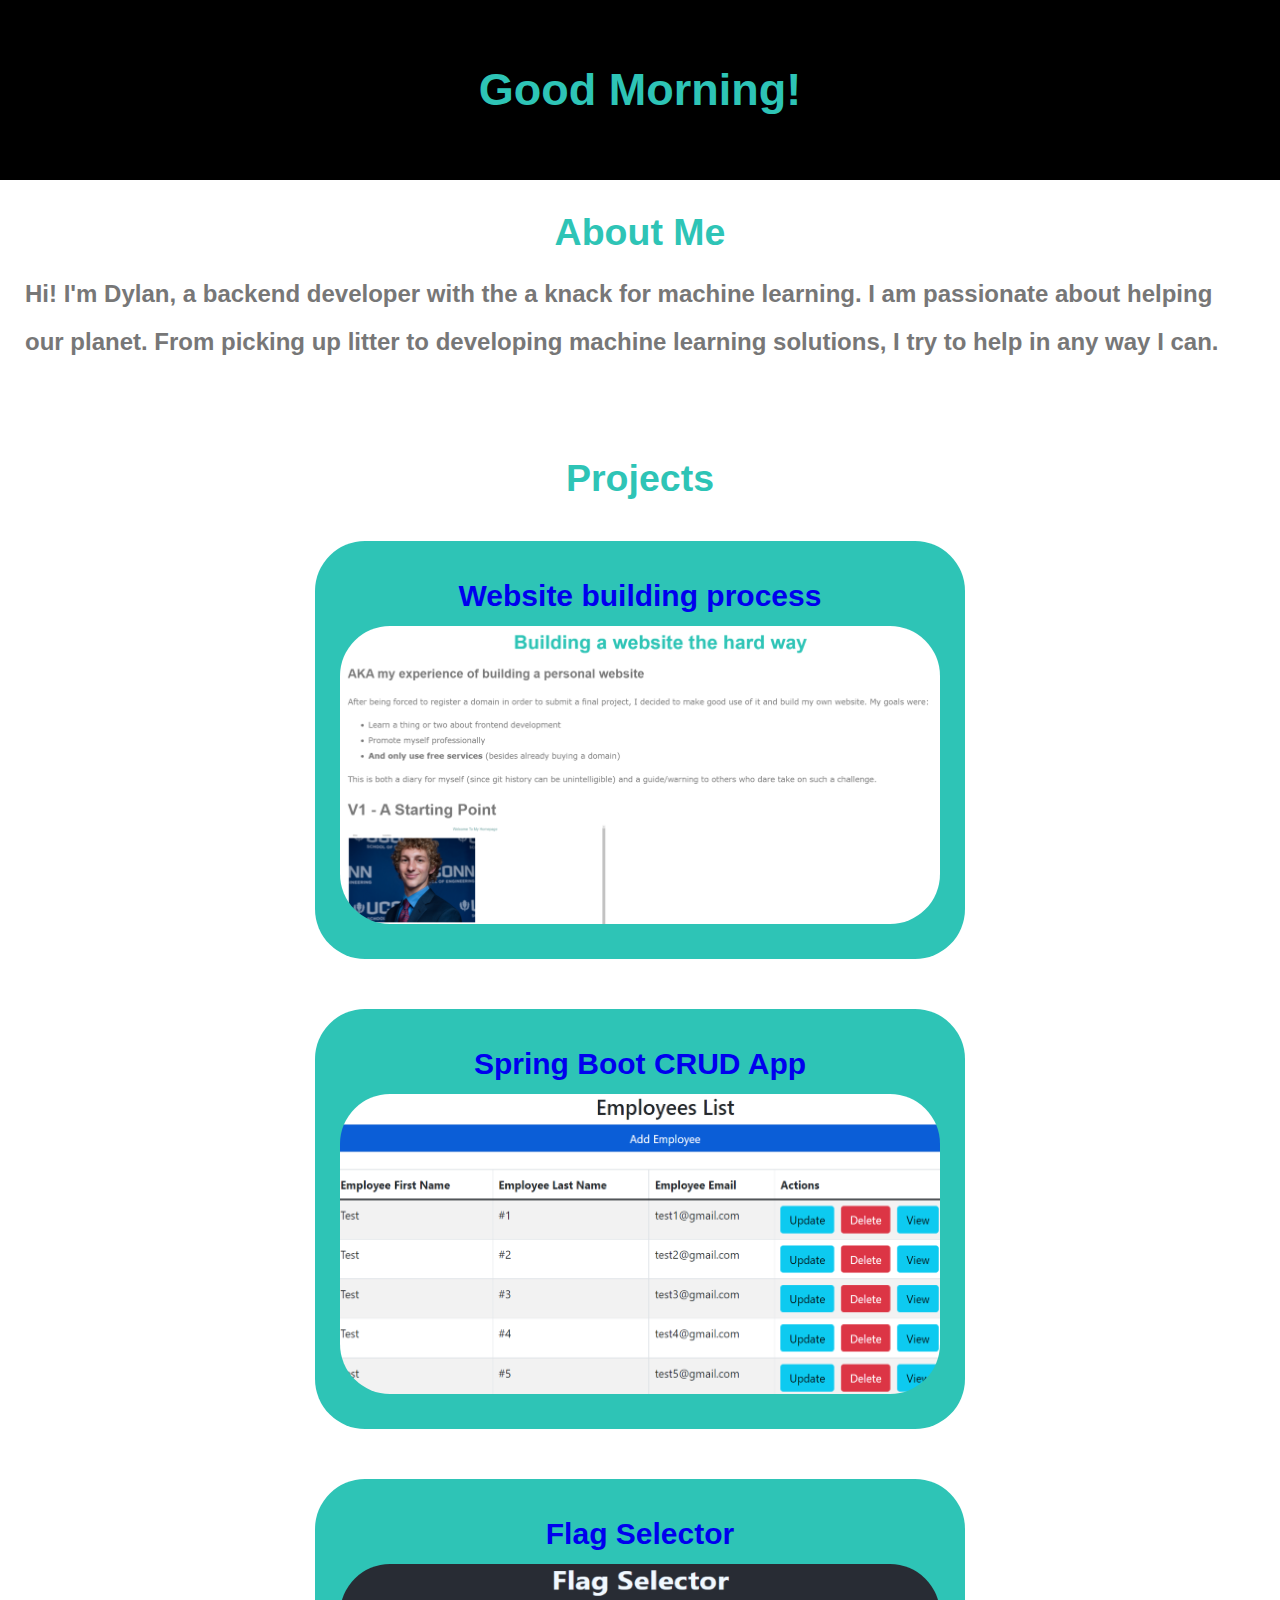
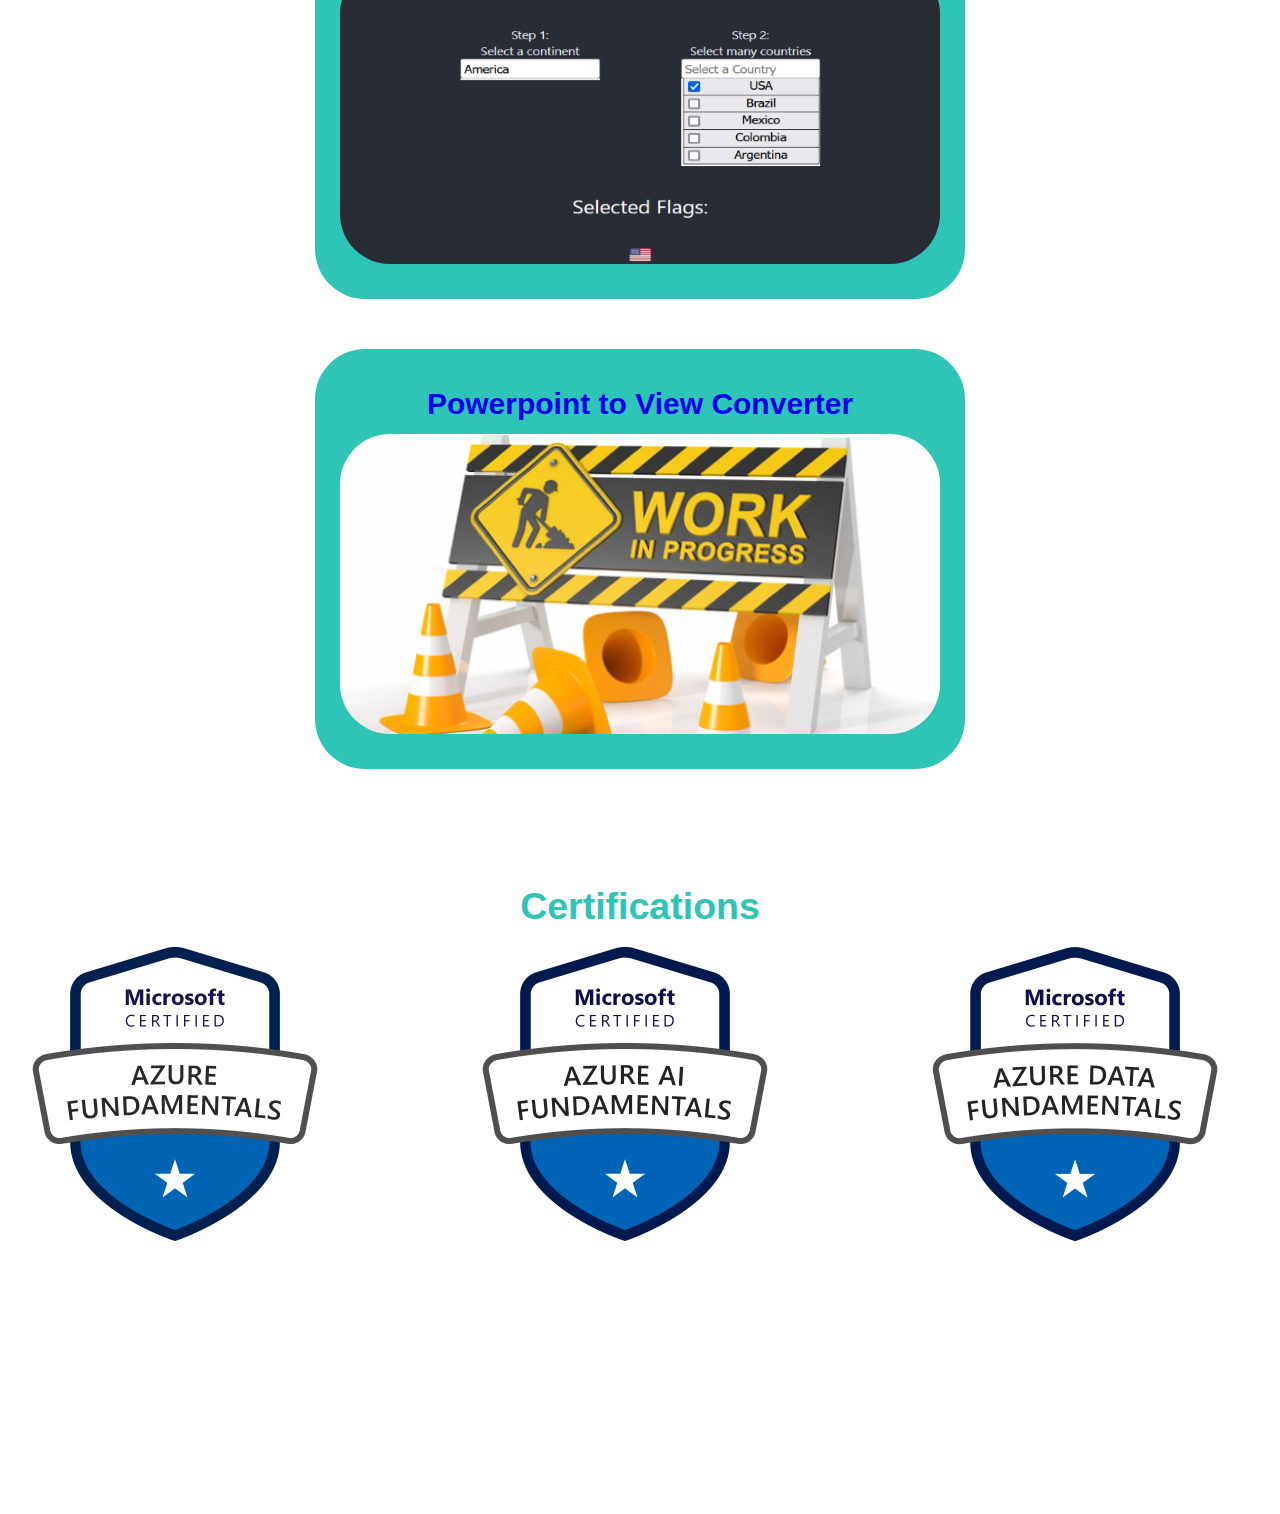
==== docs/index.html @ 5ff2f947 "Big update to v3" ====
<!DOCTYPE html>
<html>
    <head>
        <title>
            Dylan Manchester
        </title>
        <link rel="stylesheet" type="text/css" href="css/style.css">
        <link rel="shortcut icon" type="image/x-icon" href="media/favicon.ico">
    </head>
    <body>
<!-- HEADER -->
        <header id="header">
            <div class="title">
                <a id="home" title="Home" href="index.html">
                    <h1 id="greeting">Welcome!</h1>
                </a>
            </div>
        </header>
        <div id="content">
            <div id="about" class="section">
                <h1>About Me</h1>
                <h4>
                Hi! I'm Dylan, a backend developer with the a knack for machine learning. I am passionate about helping our planet. From picking up litter to developing machine learning solutions, I try to help in any way I can. 
                </h4>
            </div>
            <div id="projects" class="section">
                <h1>Projects</h1>
                <a id="website" class="project" title="Website building process" href="process.html" target="_blank">
                    <h2>Website building process</h2>
                    <img src="media/process.png">
                </a>
                <a id="crud" class="project" title="Spring Boot CRUD App" href="https://crud.dmanchester.info" target="_blank">   
                    <h2>Spring Boot CRUD App</h2>
                    <img src="media/crud.png">
                </a>
                <a id="flag" class="project" title="Flag Selector" href="https://flag.dmanchester.info" target="_blank">
                    <h2>Flag Selector</h2>
                    <img src="media/flag.png">
                </a>
                <a id="pptx" class="project" title="Powerpoint to View Converter" href="https://github.com/dylan-manchester/pptx2video" target="_blank">
                    <h2>Powerpoint to View Converter</h2>
                    <img src="media/wip.png">
                </a>
            </div>
            <div id="certifications" class="section">
                <h1>Certifications</h1>
                <div class="fade">
                    <div class="slide-container">
                        <div class="slide-track">
                            <div class="slide">
                                <img src="media/azure-fundamentals-600x600.png" height="300" width="300">
                            </div>
                            <div class="slide">
                                <img src="media/azure-ai-fundamentals-600x600.png" height="300" width="300">
                            </div>
                            <div class="slide">
                                <img src="media/azure-data-fundamentals-600x600.png" height="300" width="300">
                            </div>
                            <div class="slide">
                                <img src="media/azure-ai-engineer-600x600.png" height="300" width="300">
                            </div>
                            <div class="slide">
                                <img src="media/azure-data-scientist-associate-600x600.png" height="300" width="300">
                            </div>
                            <div class="slide">
                                <img src="media/azure-developer-associate-600x600.png" height="300" width="300">
                            </div>
                        </div>
                    </div>
                </div>
            </div>
        </div>
<!-- FOOTER -->
        <footer>
            <div>
                <h4>Last Updated on 3/22/2022</h4>
            </div>
            <div id="connect">
                <h2>Connect</h2>
                <div id="social">
                    <a class="social" title="Github" href="https://github.com/dylan-manchester" target="_blank">
                        <img class="social-img" src="media/github.png">
                    </a>
                    <a class="social" title="Resume" href="https://github.com/dylan-manchester/resume/raw/main/DylanManchester_Resume.pdf" target="_blank">
                        <img class="social-img" src="media/resume.png">
                    </a>
                    <a class="social" title="Linkedin" href="https://www.linkedin.com/in/dylan-manchester-hcl/" target="_blank"> 
                        <img class="social-img" src="media/linkedin.png">
                    </a>
                </div>
            </div>
        </footer>
    </body>
</html>
<script src="js/time.js"></script>
<script src="js/scroll.js"></script>
---- docs/css/style.css ----
:root{
  /* Color Scheme */
    --primary-color: #2ec4b6;
    
    --secondary-color: #000;
    
    --terciary-color: #ffbf69;
    --terciary-hover-color: #ffffff;
    --terciary-active-color: #ff9f1c;
    
    --background-color: #fff;
        
    --text-color: #777;
    
  /* Dynamic Sizing */
    --header-size: 20vmin;
    --footer-size: 30vmin;
    
    --slide-track: calc( 6 * 450px )
}

.red_bg{
    background-color: red;
}
h1{
    font-size:2.5em;
    color: var(--primary-color);
    text-align: center;
}
h2{font-size:2em}
h3{font-size:1.8em}
h4{font-size:1.6em}
h5{font-size:1.4em}
h6{font-size:1.2em}

h1,h2,h3,h4,h5,h6 {
    font-family: "Lato", sans-serif;
    margin: 0;
	padding: 0;
	border: 0;
}


body, html {
    color: var(--text-color);
    background-color: var(--background-color);
    line-height: 2;
    font-family:Verdana,sans-serif;
    font-size:15px;
    margin: 0;
    padding: 0;
}
/* Header */
header{
    top: 0;
    margin: 0;
    width: 100%;
    height: var(--header-size);
    position: fixed;
    background: var(--secondary-color);
    z-index: 100;
    transition: all 2s ease;
}

header.hide{
    top: calc( -1 * var(--header-size) );
}

.title{
    height: 100%;
    display:flex;
    justify-content:center;
    align-items:center;
}

#home {
    text-decoration: none;
}

#greeting {
    font-size: calc( var(--header-size) / 4 )
}

/* Navigation Bar */
#navbar {
    height: 40px;
}
.link{
    margin-top: 10px;
    margin-left: 25px;
    padding: 10px;
    border-radius: 1000px;
    text-decoration: none;
    color: var(--primary-color);
    background-color: var(--secondary-color);
}
.link:visted {
    color: var(--primary-color);
    background-color: var(--secondary-color);
}
.link:hover {
    text-decoration: none;
    color: var(--terciary-hover-color);
    font: bold;
    background-color: var(--terciary-color);
}
.link:active {
    background-color: var(--terciary-active-color);
}

/* Content */
#content{
    position: relative;
    top: var(--header-size);
    margin-bottom: calc( var(--header-size) + var(--footer-size) );
    background-color: var(--background-color);
    margin-left: 25px;
    margin-right: 25px;
}

.section {
    margin-top: 15px;
    margin-bottom: 60px;
}

.headshot{
    border-radius: 50%;
}

/* Certification Section */
@keyframes slide {
  0% {
    transform: translate3d(100vw, 0, 0);
  }

  100% {
    transform: translate3d(-100%, 0, 0);
  }
}


.slide-container {
	background: white;
	height: 300px;
	margin: auto;
	overflow:hidden;
	position: relative;
    width: 100%;
}
.slide-track {
    animation: slide 40s linear infinite;
    display: flex;
    width: var(--slide-track);
}
.slide-track:hover {
    animation-play-state: paused;
}

.slide {
    height: 300px;
    width: 300px;
    margin-right: 150px;
}

/* Projects Section */

#projects {
    width:100%;
    text-align: center;
    display: inline-block;
    align-content: center;
    flex-direction: row;
}

.project{
    flex: .5;
    display: inline-block;
    text-decoration: none;
    text-align: center;
    background-color: var(--primary-color);
    padding: 25px;
    border-radius: 50px;
    margin: 25px;
}

.project img{
    border-radius: 50px;
}



/* Footer */
footer{
    background: var(--secondary-color);
    position: fixed;
    margin: 0;
    bottom: 0;
    height: var(--footer-size);
    width: 100%;
    z-index: -100;
    color: var(--background-color)
}

#connect {
    text-align: center;
}

.social {
    margin-left: 50px;
    margin-right: 50px;
    text-decoration: none;
}

.social img {
    height: calc( var(--footer-size) / 3);
}
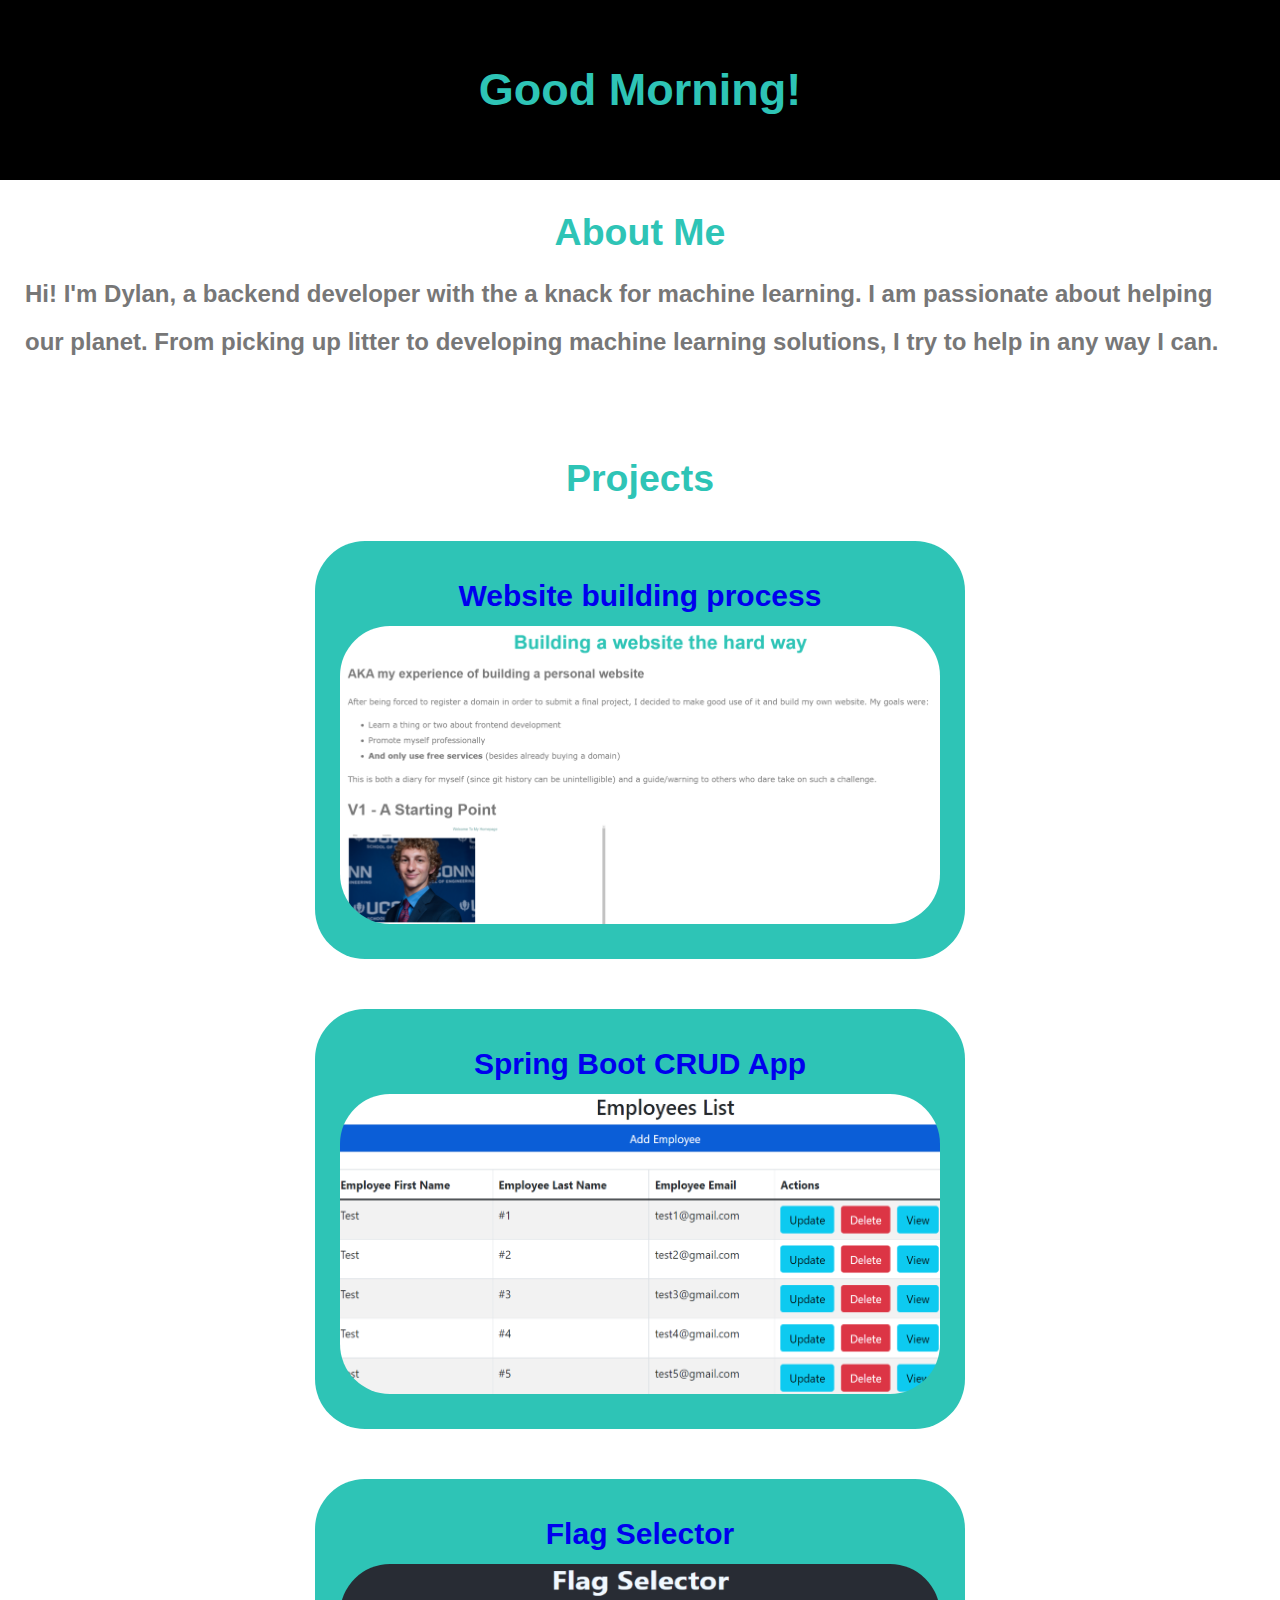
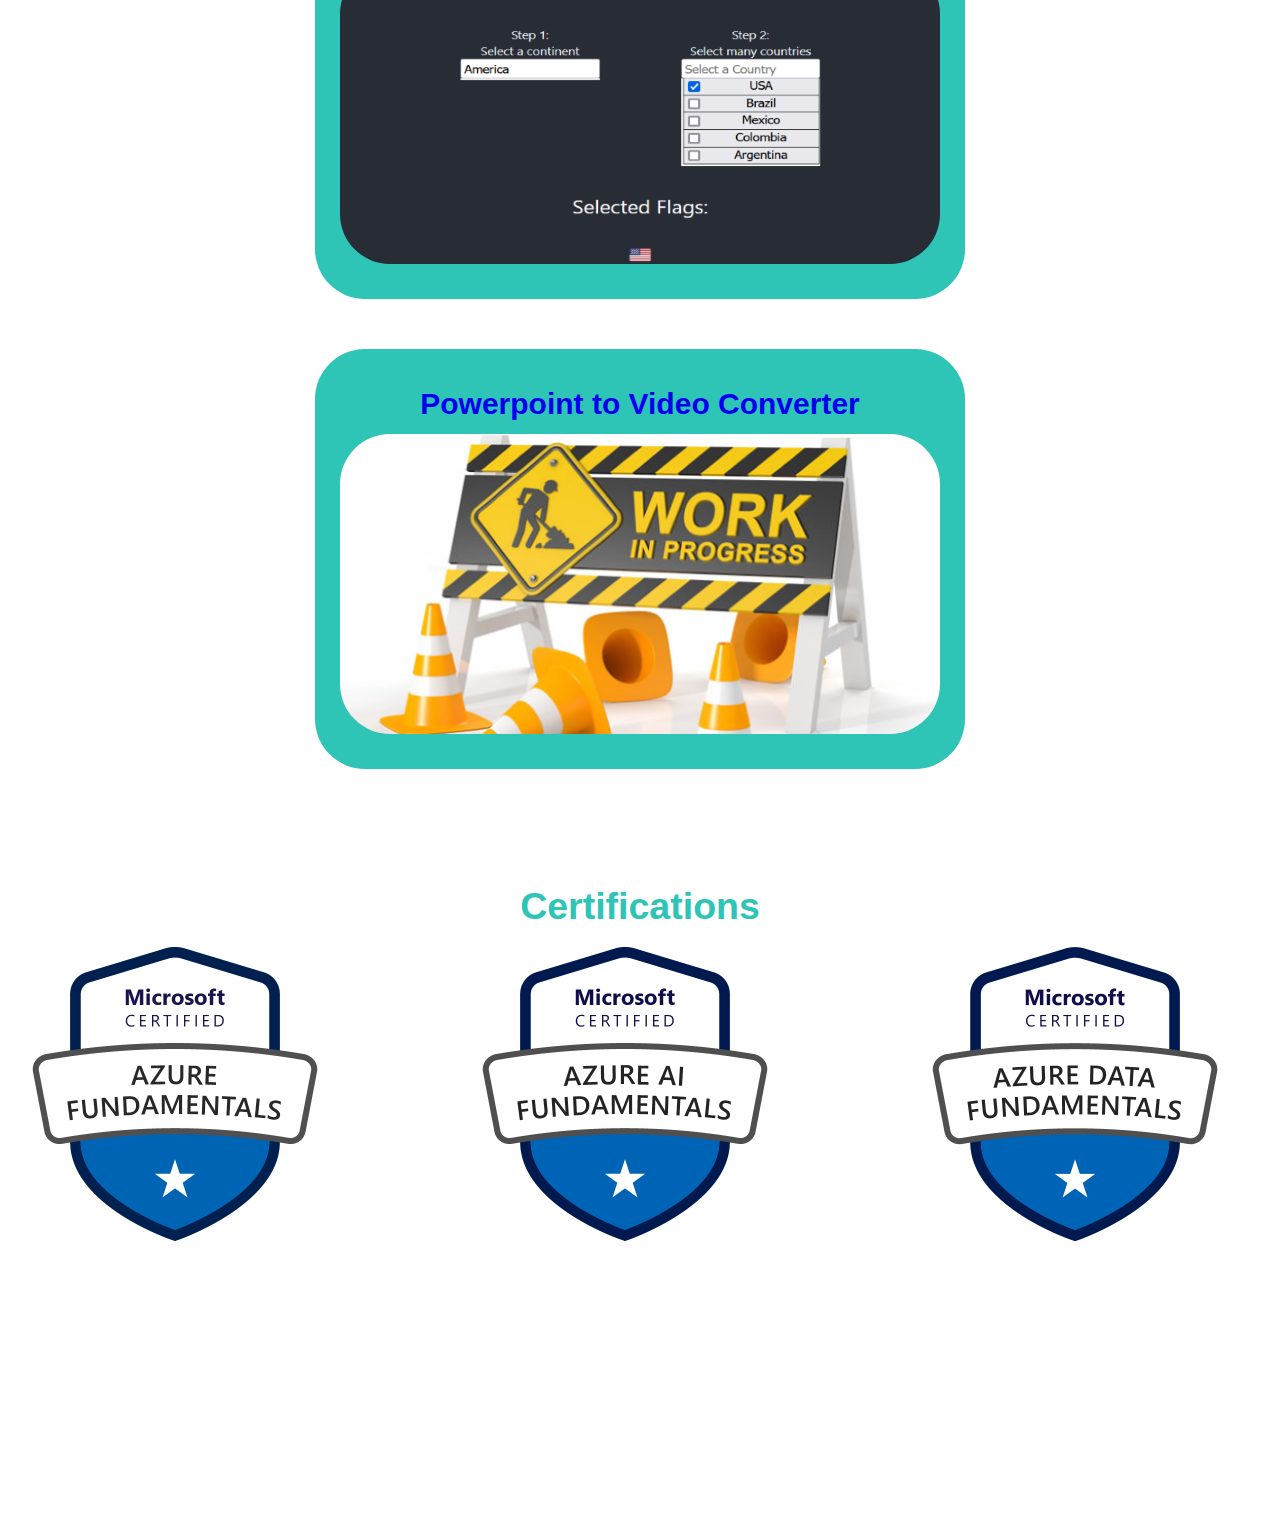
==== commit 41cded3e: "Typo corrections" ====
--- a/docs/index.html
+++ b/docs/index.html
@@ -37,8 +37,8 @@
                     <h2>Flag Selector</h2>
                     <img src="media/flag.png">
                 </a>
-                <a id="pptx" class="project" title="Powerpoint to View Converter" href="https://github.com/dylan-manchester/pptx2video" target="_blank">
-                    <h2>Powerpoint to View Converter</h2>
+                <a id="pptx" class="project" title="Powerpoint to Video Converter" href="https://github.com/dylan-manchester/pptx2video" target="_blank">
+                    <h2>Powerpoint to Video Converter</h2>
                     <img src="media/wip.png">
                 </a>
             </div>
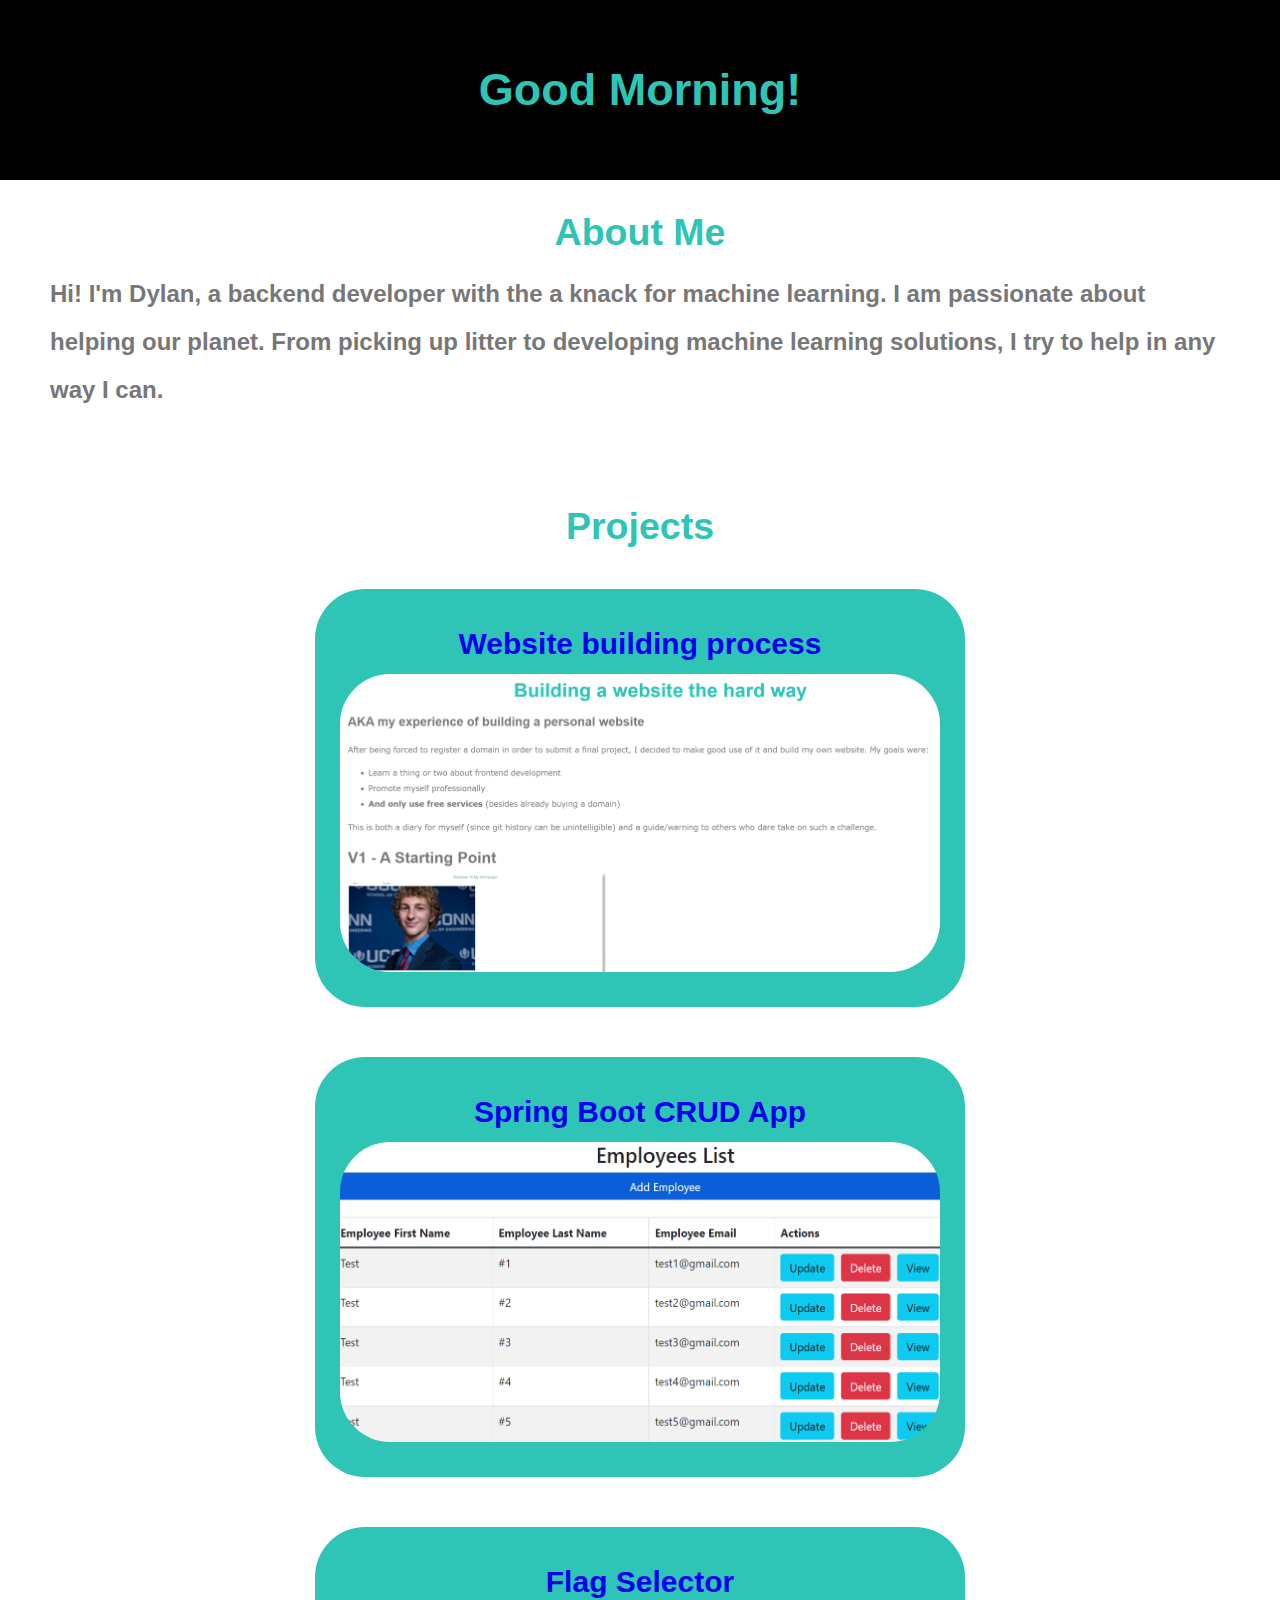
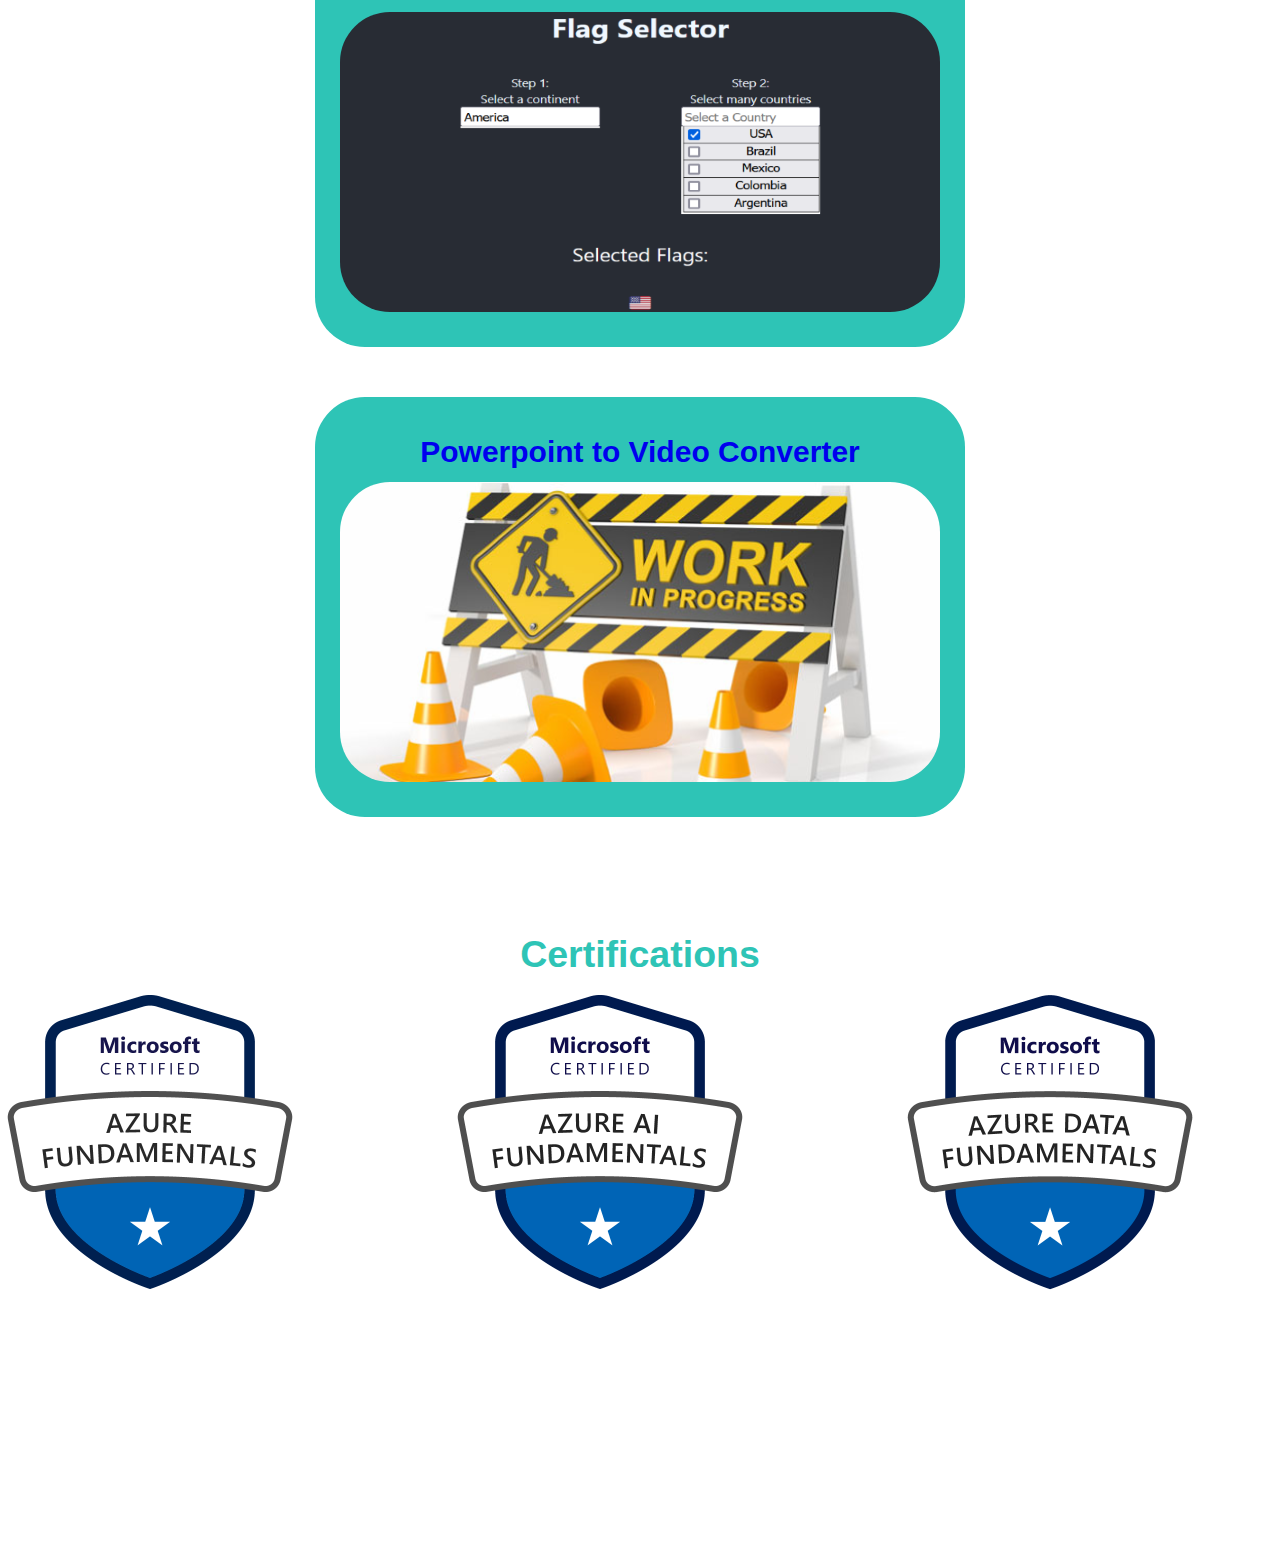
==== commit 13bc7f05: "Removed links to AWS and added process v3" ====
--- a/docs/index.html
+++ b/docs/index.html
@@ -29,11 +29,11 @@
                     <h2>Website building process</h2>
                     <img src="media/process.png">
                 </a>
-                <a id="crud" class="project" title="Spring Boot CRUD App" href="https://crud.dmanchester.info" target="_blank">   
+                <a id="crud" class="project" title="Spring Boot CRUD App" href="https://github.com/dylan-manchester/assignments" target="_blank">   
                     <h2>Spring Boot CRUD App</h2>
                     <img src="media/crud.png">
                 </a>
-                <a id="flag" class="project" title="Flag Selector" href="https://flag.dmanchester.info" target="_blank">
+                <a id="flag" class="project" title="Flag Selector" href="https://github.com/dylan-manchester/assignments" target="_blank">
                     <h2>Flag Selector</h2>
                     <img src="media/flag.png">
                 </a>
@@ -73,7 +73,7 @@
 <!-- FOOTER -->
         <footer>
             <div>
-                <h4>Last Updated on 3/22/2022</h4>
+                <h4>Last Updated on 04/13/2022</h4>
             </div>
             <div id="connect">
                 <h2>Connect</h2>
@@ -84,7 +84,7 @@
                     <a class="social" title="Resume" href="https://github.com/dylan-manchester/resume/raw/main/DylanManchester_Resume.pdf" target="_blank">
                         <img class="social-img" src="media/resume.png">
                     </a>
-                    <a class="social" title="Linkedin" href="https://www.linkedin.com/in/dylan-manchester-hcl/" target="_blank"> 
+                    <a class="social" title="Linkedin" href="https://www.linkedin.com/in/dylan-manchester/" target="_blank"> 
                         <img class="social-img" src="media/linkedin.png">
                     </a>
                 </div>
--- a/docs/css/style.css
+++ b/docs/css/style.css
@@ -114,8 +114,11 @@
     top: var(--header-size);
     margin-bottom: calc( var(--header-size) + var(--footer-size) );
     background-color: var(--background-color);
-    margin-left: 25px;
-    margin-right: 25px;
+}
+
+#about {
+    margin-left: 50px;
+    margin-right: 50px;
 }
 
 .section {
@@ -193,8 +196,8 @@
 footer{
     background: var(--secondary-color);
     position: fixed;
-    margin: 0;
     bottom: 0;
+    margin: 0;
     height: var(--footer-size);
     width: 100%;
     z-index: -100;
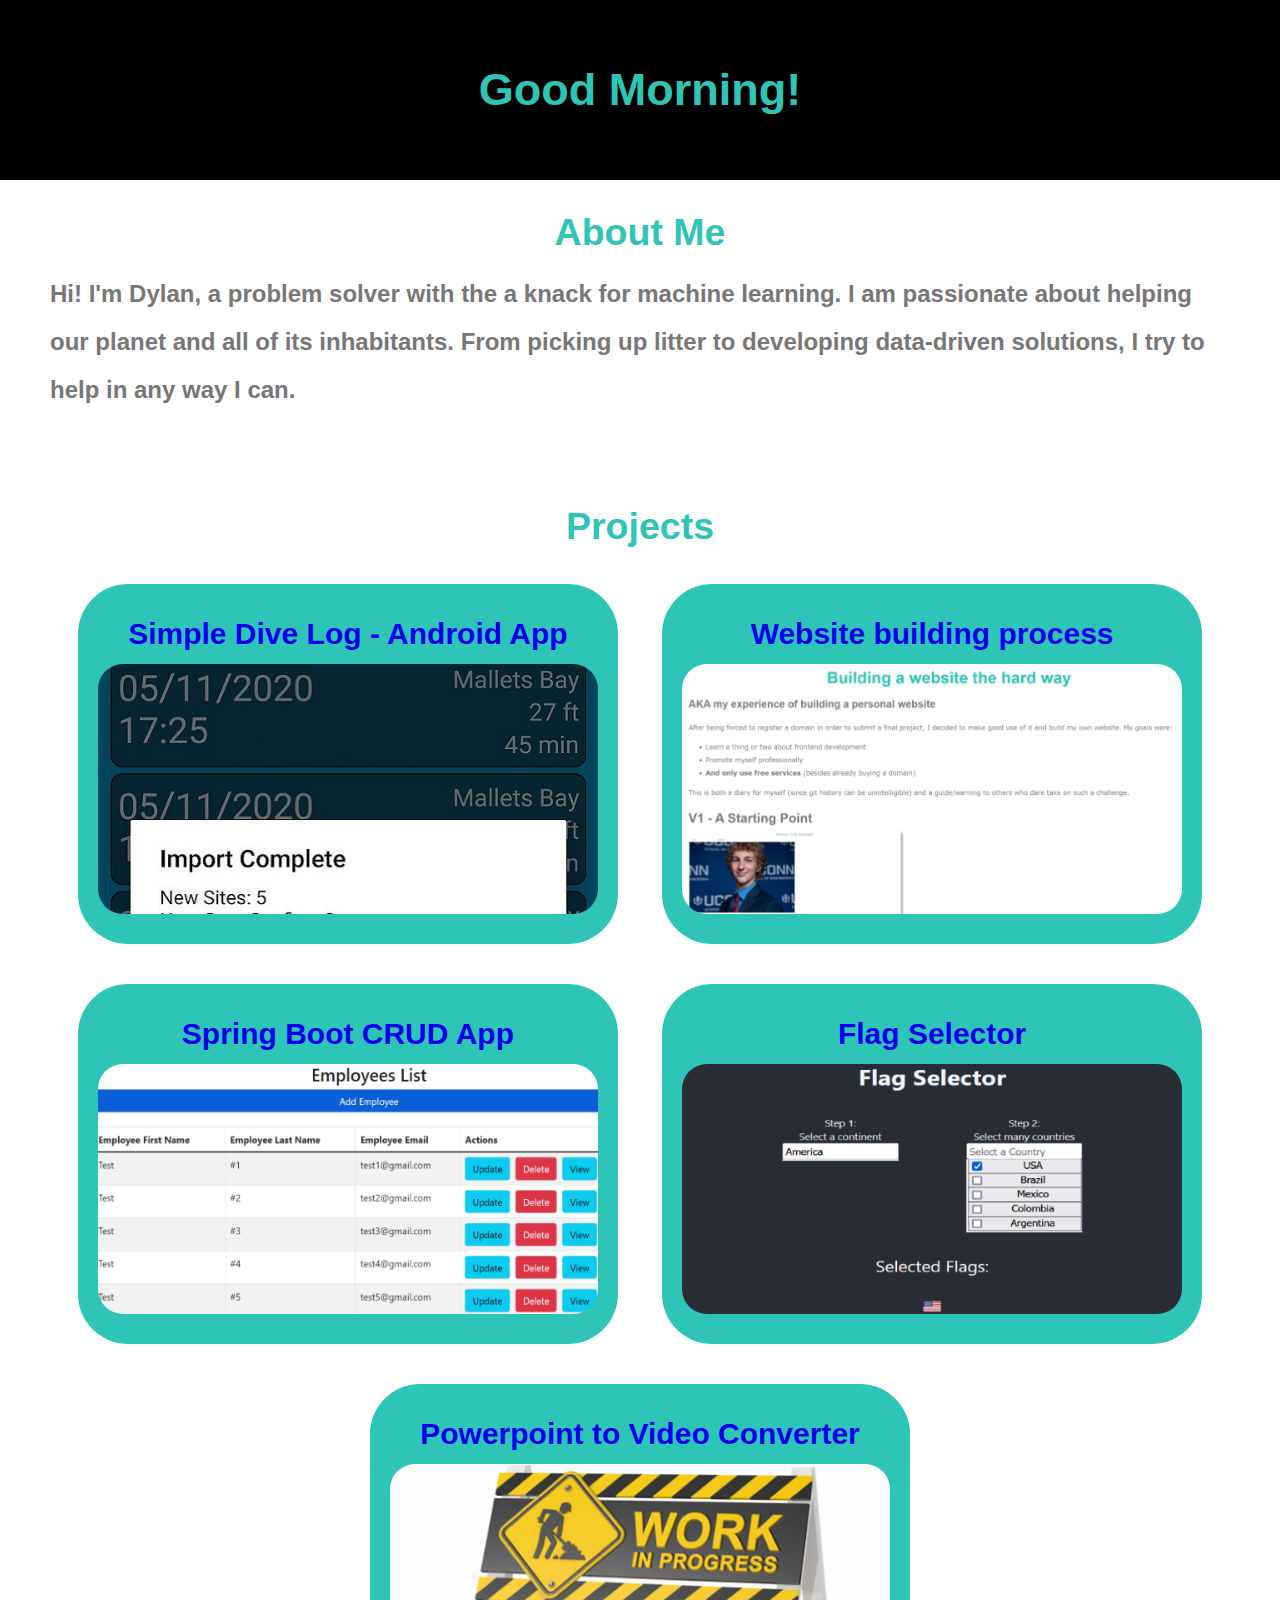
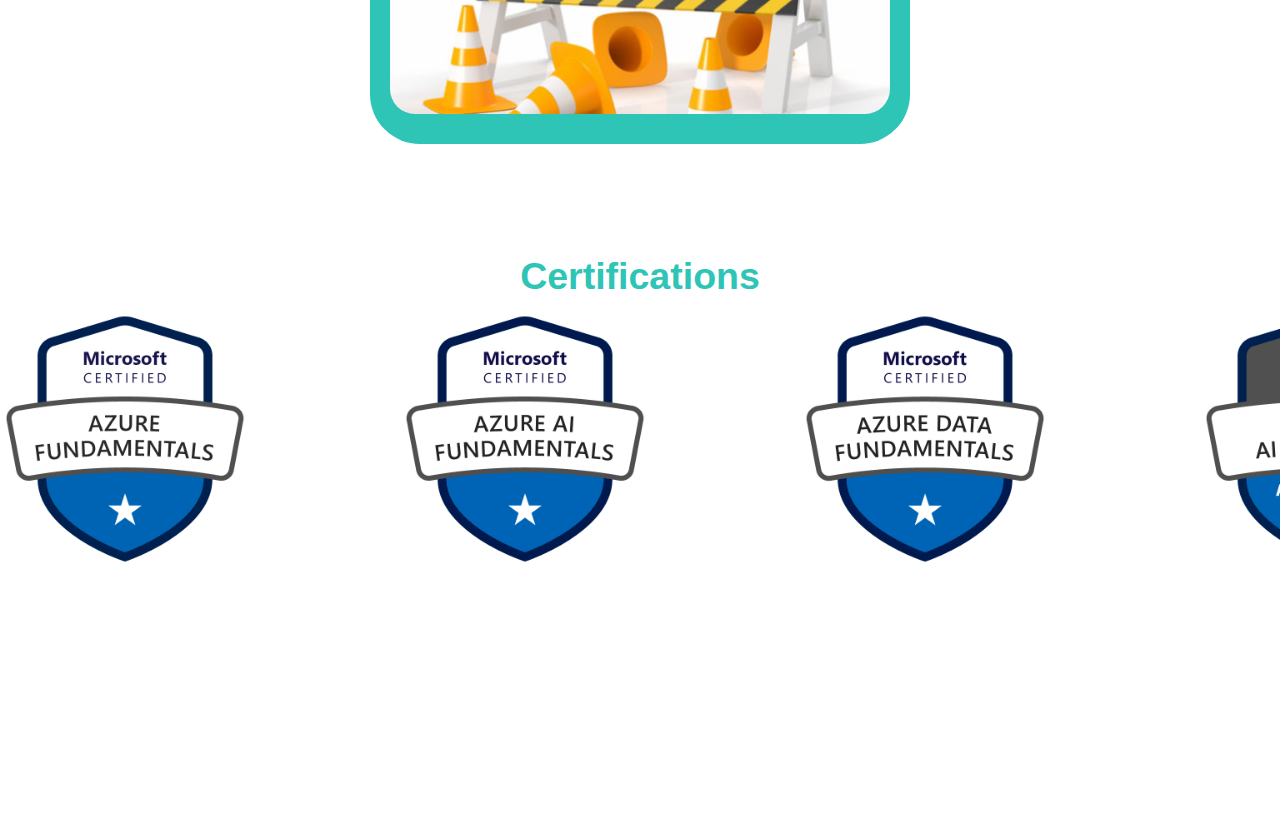
==== commit 77ec422d: "Added Simple Dive Log to Projects" ====
--- a/docs/index.html
+++ b/docs/index.html
@@ -20,11 +20,15 @@
             <div id="about" class="section">
                 <h1>About Me</h1>
                 <h4>
-                Hi! I'm Dylan, a backend developer with the a knack for machine learning. I am passionate about helping our planet. From picking up litter to developing machine learning solutions, I try to help in any way I can. 
+                Hi! I'm Dylan, a problem solver with the a knack for machine learning. I am passionate about helping our planet and all of its inhabitants. From picking up litter to developing data-driven solutions, I try to help in any way I can. 
                 </h4>
             </div>
             <div id="projects" class="section">
                 <h1>Projects</h1>
+                <a id="website" class="project" title="Simple Dive Log - Android App" href="https://play.google.com/store/apps/details?id=com.datamanapps.simpledivelog" target="_blank">
+                    <h2>Simple Dive Log - Android App</h2>
+                    <img src="media/simple-dive-log.jpg">
+                </a>
                 <a id="website" class="project" title="Website building process" href="process.html" target="_blank">
                     <h2>Website building process</h2>
                     <img src="media/process.png">
@@ -48,22 +52,22 @@
                     <div class="slide-container">
                         <div class="slide-track">
                             <div class="slide">
-                                <img src="media/azure-fundamentals-600x600.png" height="300" width="300">
+                                <img src="media/azure-fundamentals-600x600.png" height="250" width="250">
                             </div>
                             <div class="slide">
-                                <img src="media/azure-ai-fundamentals-600x600.png" height="300" width="300">
+                                <img src="media/azure-ai-fundamentals-600x600.png" height="250" width="250">
                             </div>
                             <div class="slide">
-                                <img src="media/azure-data-fundamentals-600x600.png" height="300" width="300">
+                                <img src="media/azure-data-fundamentals-600x600.png" height="250" width="250">
                             </div>
                             <div class="slide">
-                                <img src="media/azure-ai-engineer-600x600.png" height="300" width="300">
+                                <img src="media/azure-ai-engineer-600x600.png" height="250" width="250">
                             </div>
                             <div class="slide">
-                                <img src="media/azure-data-scientist-associate-600x600.png" height="300" width="300">
+                                <img src="media/azure-data-scientist-associate-600x600.png" height="250" width="250">
                             </div>
                             <div class="slide">
-                                <img src="media/azure-developer-associate-600x600.png" height="300" width="300">
+                                <img src="media/azure-developer-associate-600x600.png" height="250" width="250">
                             </div>
                         </div>
                     </div>
@@ -73,10 +77,10 @@
 <!-- FOOTER -->
         <footer>
             <div>
-                <h4>Last Updated on 04/13/2022</h4>
+                <h6>Last Updated on 04/13/2022</h6>
             </div>
             <div id="connect">
-                <h2>Connect</h2>
+                <h3>Connect</h3>
                 <div id="social">
                     <a class="social" title="Github" href="https://github.com/dylan-manchester" target="_blank">
                         <img class="social-img" src="media/github.png">
--- a/docs/css/style.css
+++ b/docs/css/style.css
@@ -16,7 +16,7 @@
     --header-size: 20vmin;
     --footer-size: 30vmin;
     
-    --slide-track: calc( 6 * 450px )
+    --slide-track: calc( 6 * 400px )
 }
 
 .red_bg{
@@ -144,7 +144,7 @@
 
 .slide-container {
 	background: white;
-	height: 300px;
+	height: 250px;
 	margin: auto;
 	overflow:hidden;
 	position: relative;
@@ -160,8 +160,8 @@
 }
 
 .slide {
-    height: 300px;
-    width: 300px;
+    height: 250px;
+    width: 250px;
     margin-right: 150px;
 }
 
@@ -181,13 +181,15 @@
     text-decoration: none;
     text-align: center;
     background-color: var(--primary-color);
-    padding: 25px;
+    padding: 20px;
     border-radius: 50px;
-    margin: 25px;
+    margin: 20px;
 }
 
 .project img{
-    border-radius: 50px;
+    height: 250px;
+    width: 500px;
+    border-radius: 25px;
 }
 
 
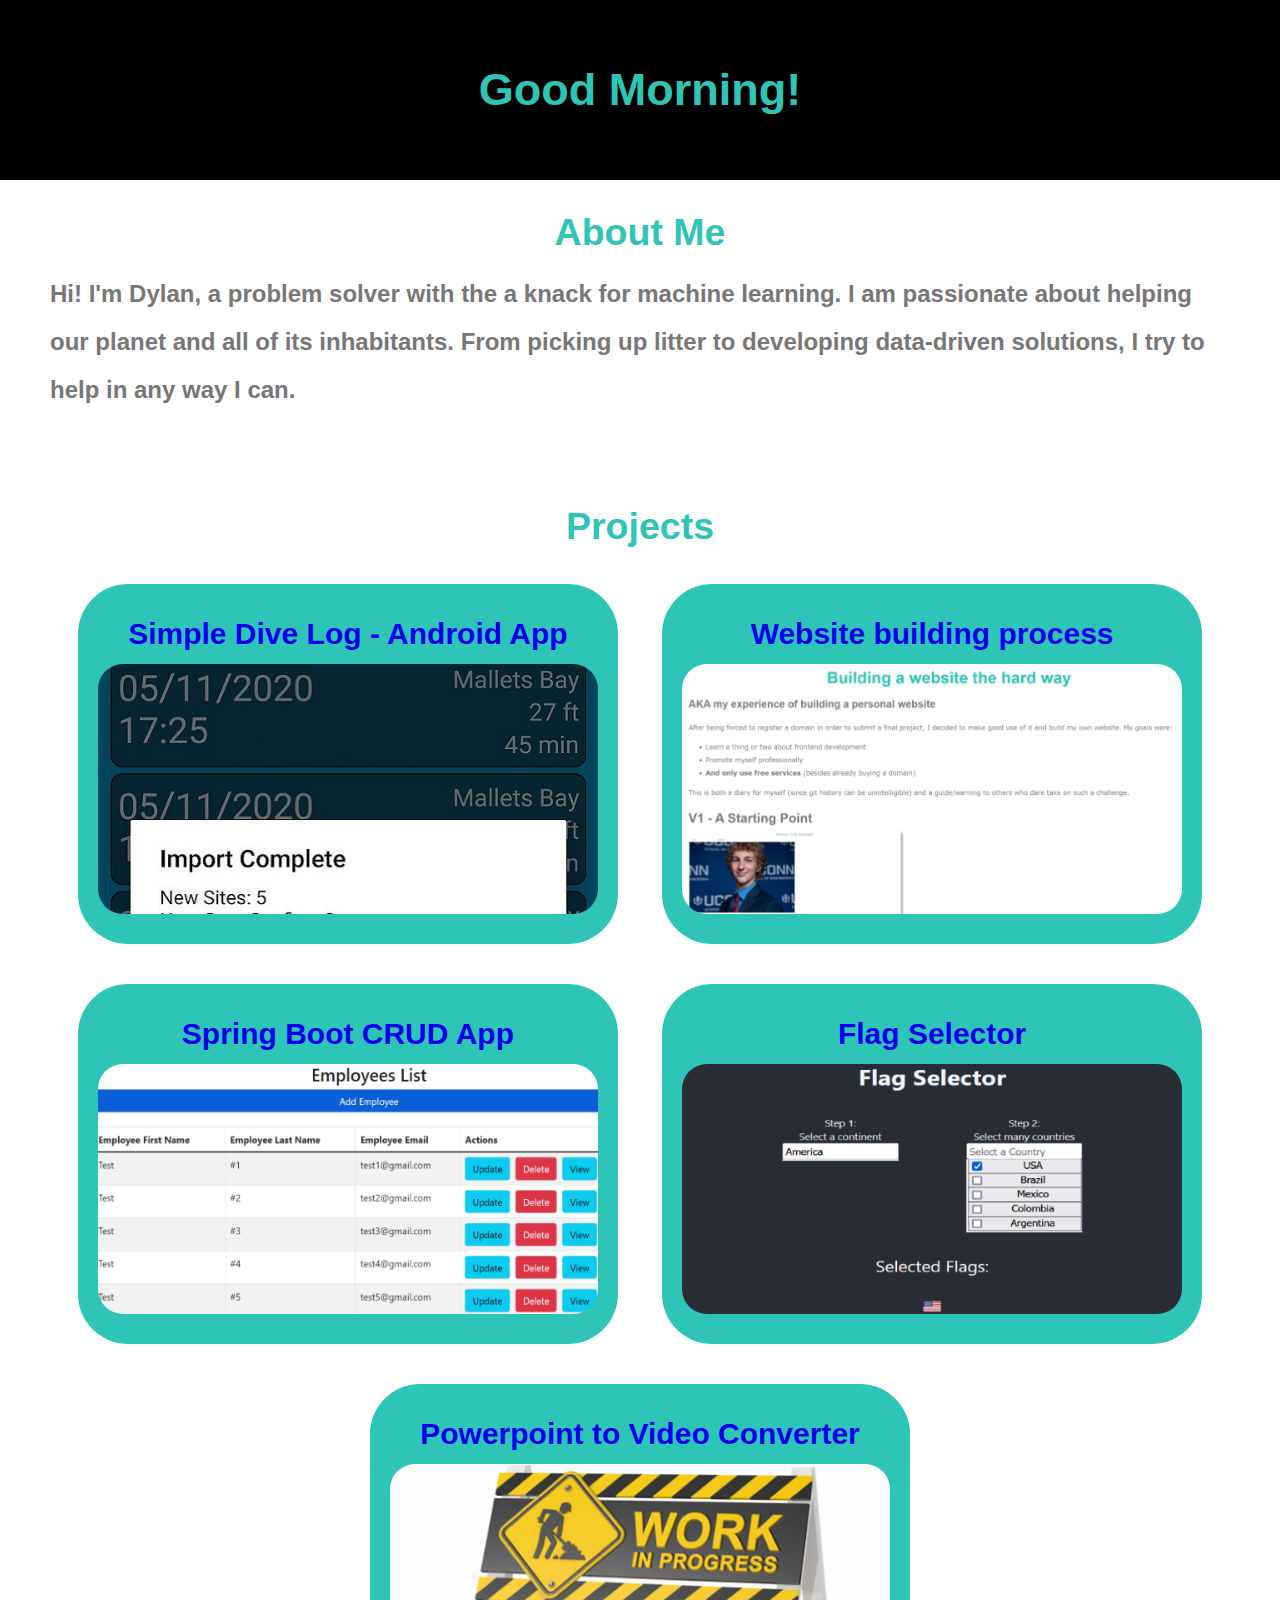
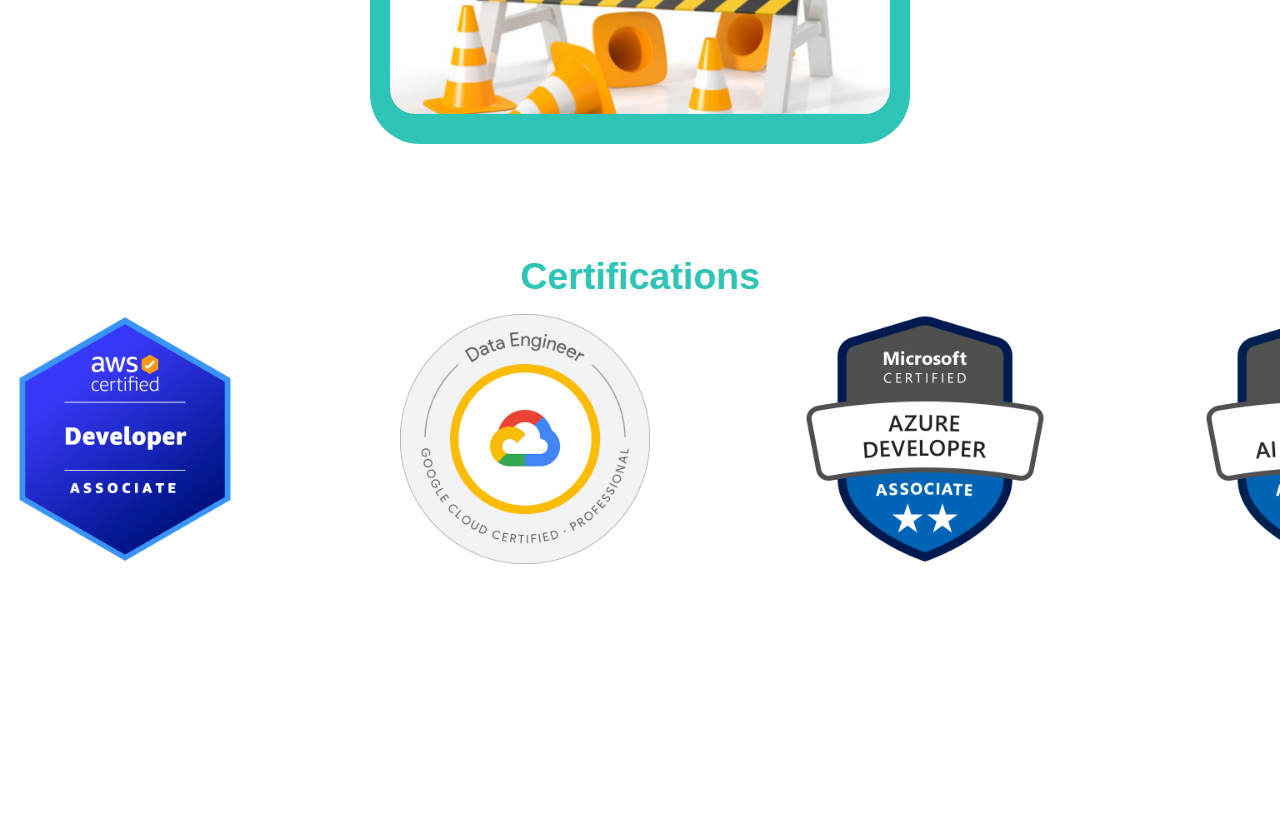
==== commit 0ff37574: "Update certifications" ====
--- a/docs/index.html
+++ b/docs/index.html
@@ -52,22 +52,19 @@
                     <div class="slide-container">
                         <div class="slide-track">
                             <div class="slide">
-                                <img src="media/azure-fundamentals-600x600.png" height="250" width="250">
+                                <img src="media/aws-developer-associate-600x600.png" height="250" width="250">
                             </div>
                             <div class="slide">
-                                <img src="media/azure-ai-fundamentals-600x600.png" height="250" width="250">
+                                <img src="media/gcp-data-engineer-600x600.png" height="250" width="250">
                             </div>
                             <div class="slide">
-                                <img src="media/azure-data-fundamentals-600x600.png" height="250" width="250">
+                                <img src="media/azure-developer-associate-600x600.png" height="250" width="250">
                             </div>
                             <div class="slide">
                                 <img src="media/azure-ai-engineer-600x600.png" height="250" width="250">
                             </div>
                             <div class="slide">
                                 <img src="media/azure-data-scientist-associate-600x600.png" height="250" width="250">
-                            </div>
-                            <div class="slide">
-                                <img src="media/azure-developer-associate-600x600.png" height="250" width="250">
                             </div>
                         </div>
                     </div>
--- a/docs/css/style.css
+++ b/docs/css/style.css
@@ -16,7 +16,7 @@
     --header-size: 20vmin;
     --footer-size: 30vmin;
     
-    --slide-track: calc( 6 * 400px )
+    --slide-track: calc( 5 * 400px )
 }
 
 .red_bg{
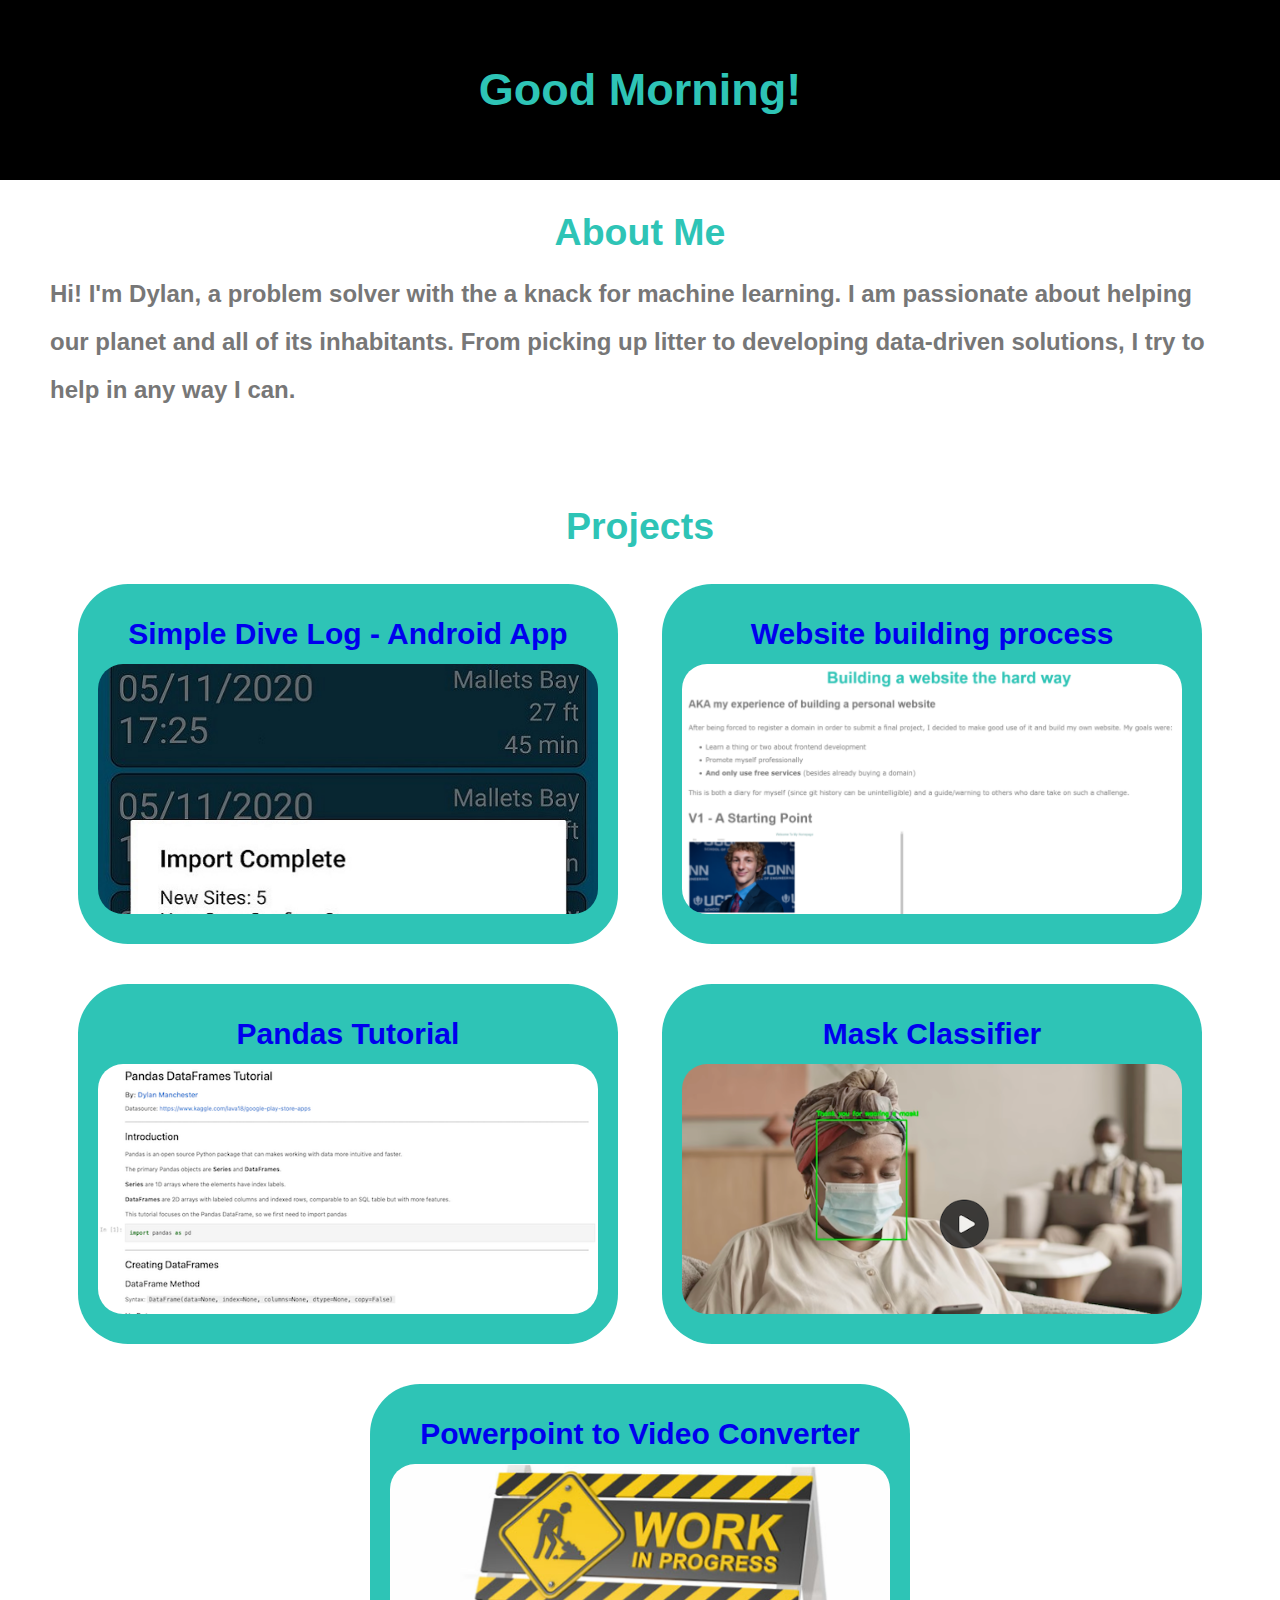
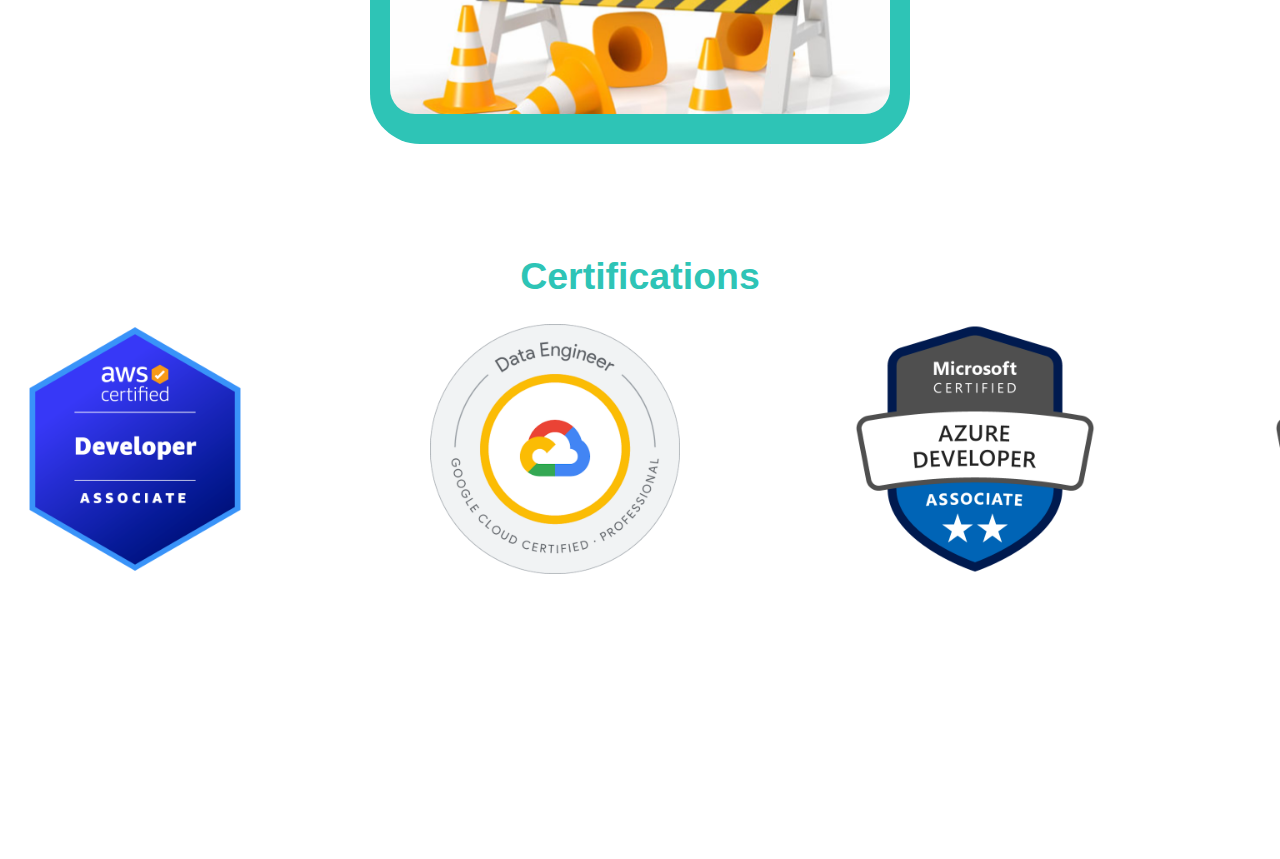
==== commit 6ff568c4: "Update projects" ====
--- a/docs/index.html
+++ b/docs/index.html
@@ -33,13 +33,13 @@
                     <h2>Website building process</h2>
                     <img src="media/process.png">
                 </a>
-                <a id="crud" class="project" title="Spring Boot CRUD App" href="https://github.com/dylan-manchester/assignments" target="_blank">   
-                    <h2>Spring Boot CRUD App</h2>
-                    <img src="media/crud.png">
+                <a id="crud" class="project" title="Pandas Tutorial" href="https://dylan-manchester.github.io/pandas-dataframe-tutorial/index.html" target="_blank">   
+                    <h2>Pandas Tutorial</h2>
+                    <img src="media/pandas.png">
                 </a>
-                <a id="flag" class="project" title="Flag Selector" href="https://github.com/dylan-manchester/assignments" target="_blank">
-                    <h2>Flag Selector</h2>
-                    <img src="media/flag.png">
+                <a id="flag" class="project" title="Mask Classifier" href="https://dylan-manchester.github.io/mask-classification/index.html" target="_blank">
+                    <h2>Mask Classifier</h2>
+                    <img src="media/mask.png">
                 </a>
                 <a id="pptx" class="project" title="Powerpoint to Video Converter" href="https://github.com/dylan-manchester/pptx2video" target="_blank">
                     <h2>Powerpoint to Video Converter</h2>
@@ -74,7 +74,7 @@
 <!-- FOOTER -->
         <footer>
             <div>
-                <h6>Last Updated on 04/13/2022</h6>
+                <h6>Last Updated on 05/29/2023</h6>
             </div>
             <div id="connect">
                 <h3>Connect</h3>
--- a/docs/css/style.css
+++ b/docs/css/style.css
@@ -144,7 +144,7 @@
 
 .slide-container {
 	background: white;
-	height: 250px;
+	height: 275px;
 	margin: auto;
 	overflow:hidden;
 	position: relative;
@@ -163,6 +163,7 @@
     height: 250px;
     width: 250px;
     margin-right: 150px;
+    padding: 10px;
 }
 
 /* Projects Section */
